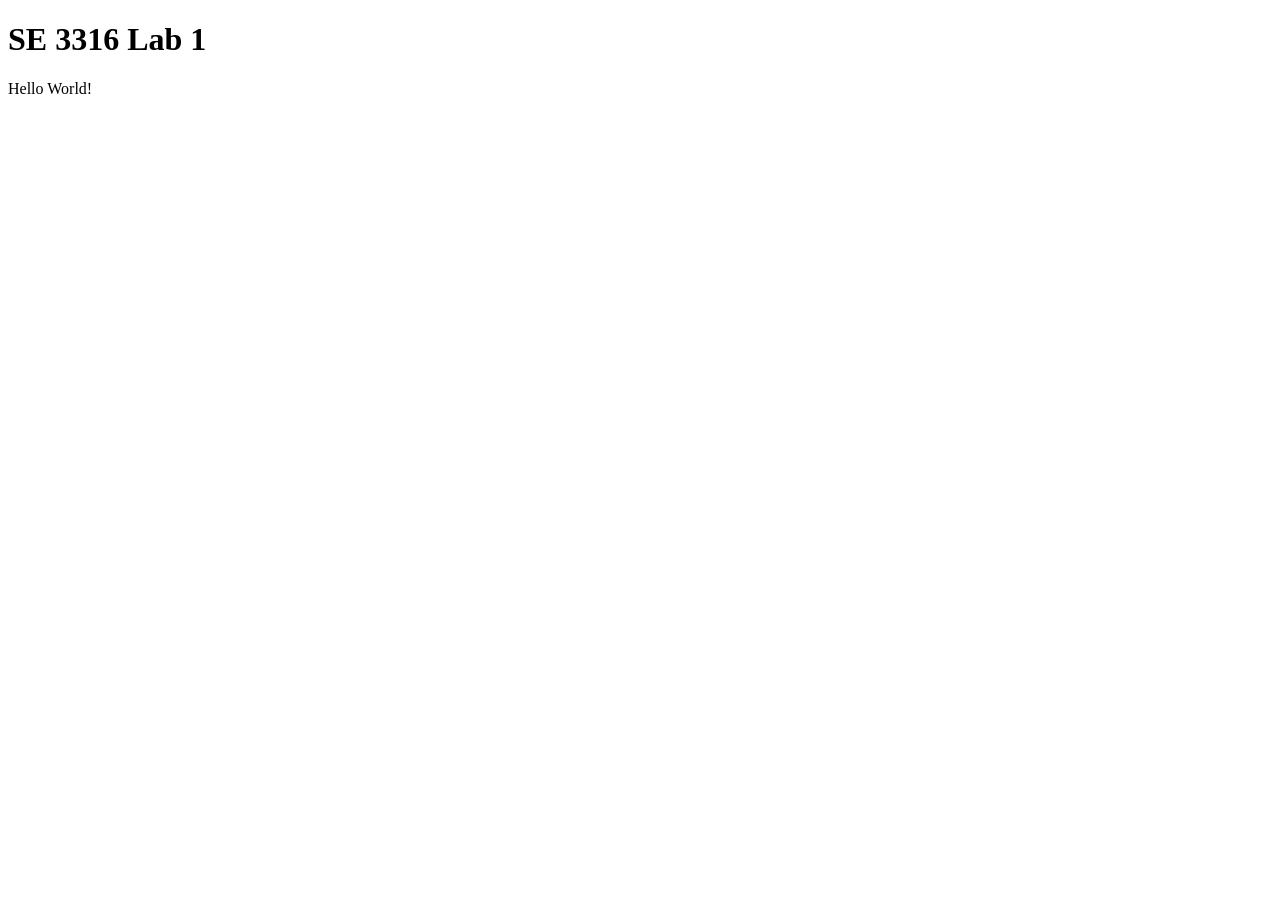
==== index.html @ 53076880 "initial commit" ====
<!DOCTYPE html>
<html lang="en">
<head>
<meta charset="utf-8">
<title>SE 3316 Lab 1</title>
<meta name="description" content="">
<meta name="author" content="">
<link rel="stylesheet" href="">
</head>
<body>
<!-- Place your content here -->
<h1>SE 3316 Lab 1</h1>
<p>Hello World!</p>

<!-- Embedded JavaScript go here -->
</body>
</html>
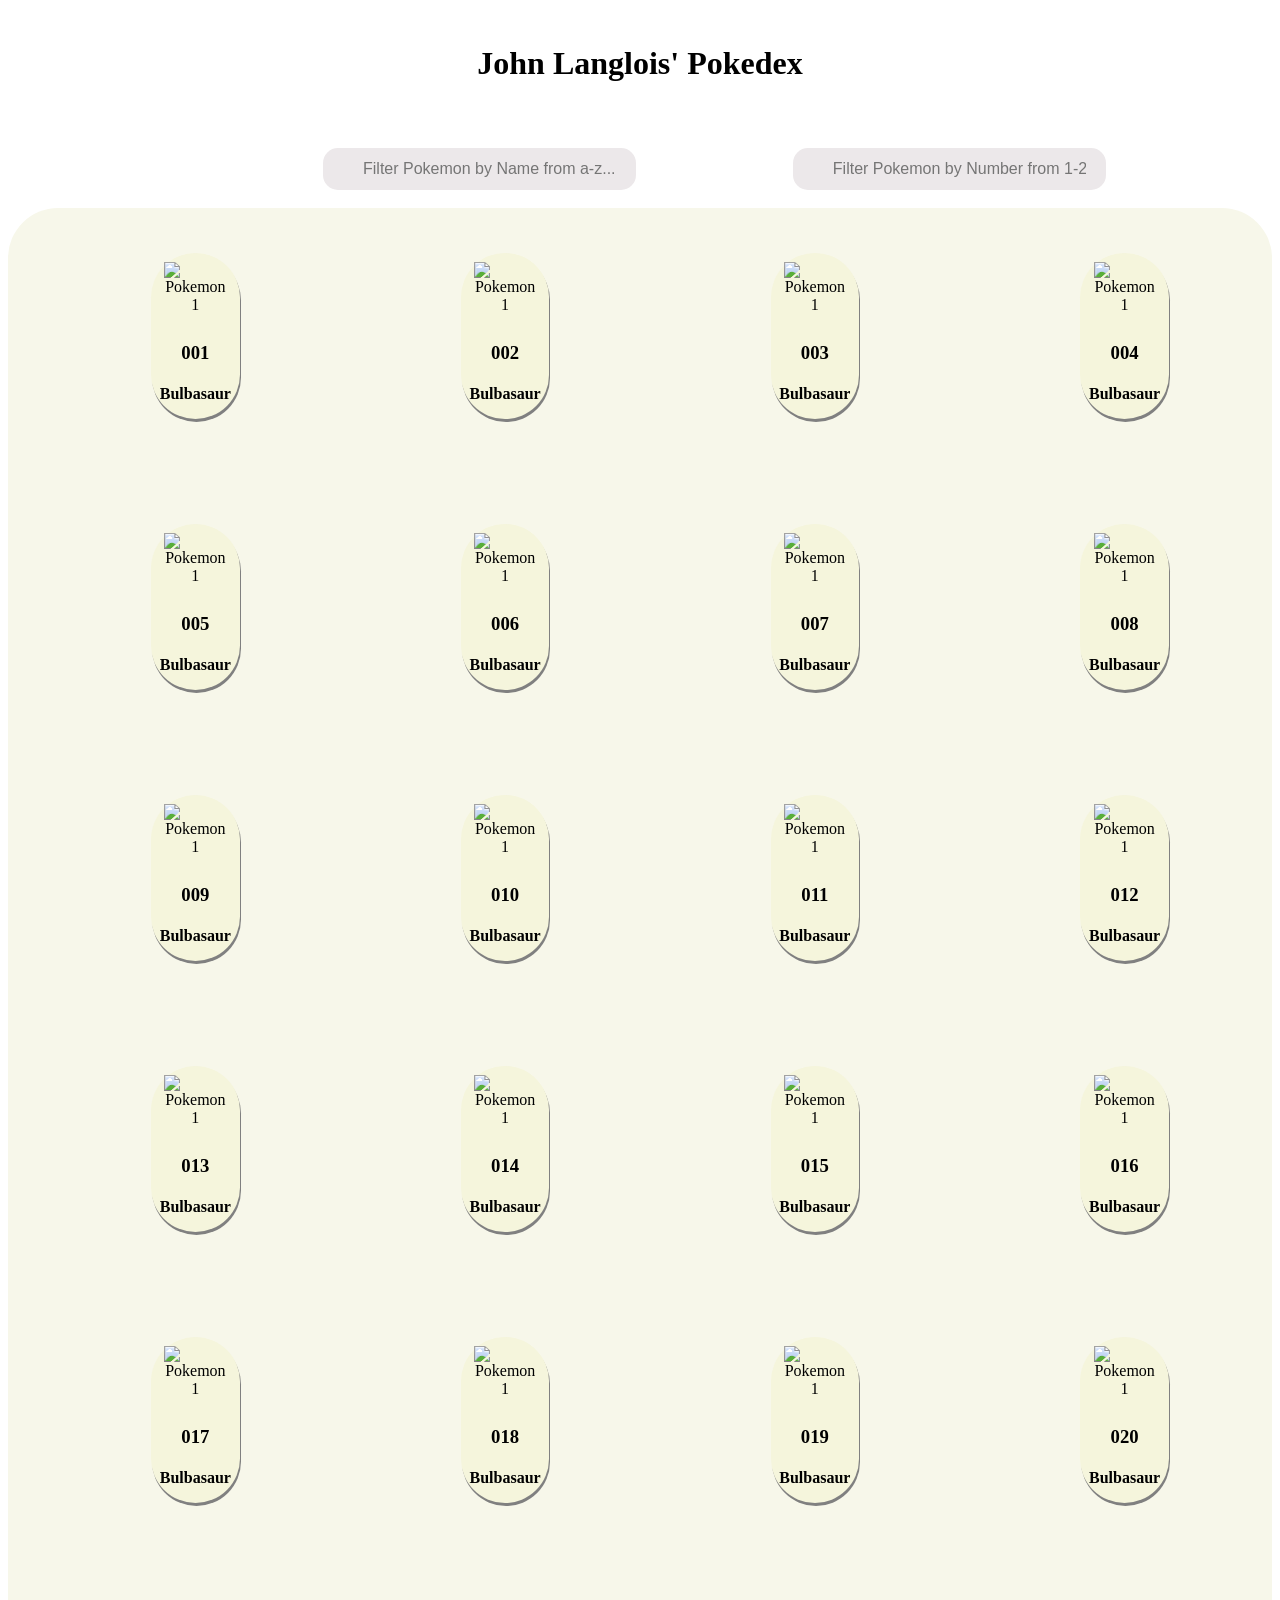
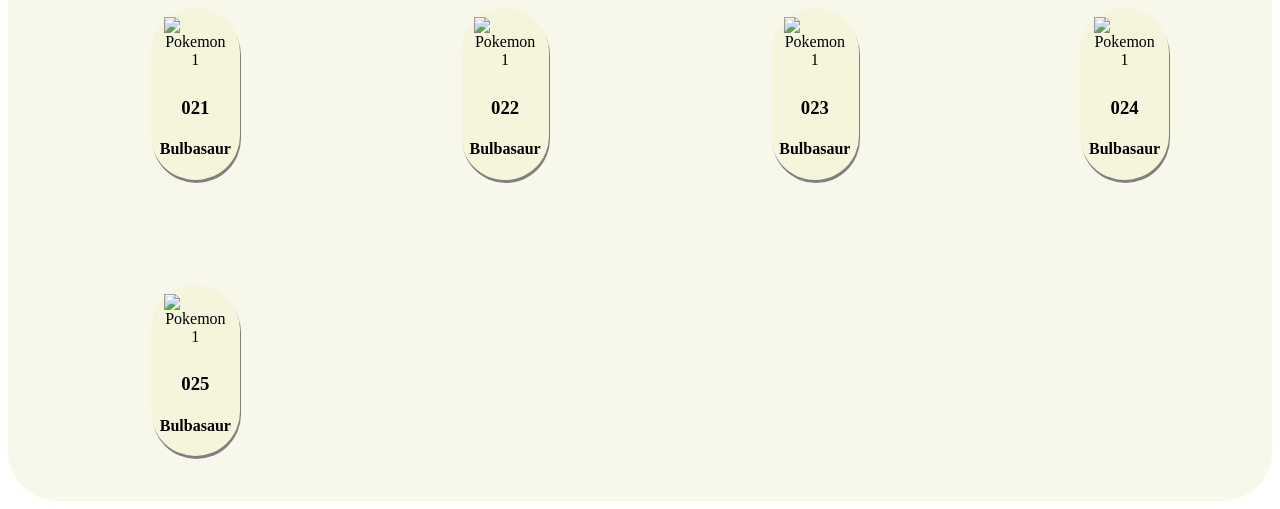
==== commit b1375c8f: "feat: rough pokedex with filters" ====
--- a/index.html
+++ b/index.html
@@ -5,13 +5,140 @@
 <title>SE 3316 Lab 1</title>
 <meta name="description" content="">
 <meta name="author" content="">
-<link rel="stylesheet" href="">
+<link rel="stylesheet" href="index.css">
 </head>
 <body>
-<!-- Place your content here -->
-<h1>SE 3316 Lab 1</h1>
-<p>Hello World!</p>
+    <h1 class = "title">John Langlois' Pokedex</h1>
+    <input type="text" id="nameInput" onkeyup="nameFilter()" placeholder="Filter Pokemon by Name from a-z..."/>
+    <input type="text" id="numberInput" onkeyup="numberFilter()" placeholder="Filter Pokemon by Number from 1-20..."/>
+    <ul class = "wrapper">
+        
+        <li class = "card-item">
+            <img class = "img" src="pokemon/1.png" alt="Pokemon 1"/>
+            <h3>001</h3>
+            <h4>Bulbasaur</h4>
+        </li>
 
-<!-- Embedded JavaScript go here -->
+        <li class = "card-item">
+            <img class = "img" src="pokemon/2.png" alt="Pokemon 1"/>
+            <h3>002</h3>
+            <h4>Bulbasaur</h4>
+        </li>
+        <li class = "card-item">
+            <img class = "img" src="pokemon/3-mega.png" alt="Pokemon 1"/>
+            <h3>003</h3>
+            <h4>Bulbasaur</h4>
+        </li>
+        <li class = "card-item">
+            <img class = "img" src="pokemon/3.png" alt="Pokemon 1"/>
+            <h3>004</h3>
+            <h4>Bulbasaur</h4>
+        </li>
+        <li class = "card-item">
+            <img class = "img" src="pokemon/4.png" alt="Pokemon 1"/>
+            <h3>005</h3>
+            <h4>Bulbasaur</h4>
+        </li>
+        <li class = "card-item">
+            <img class = "img" src="pokemon/5.png" alt="Pokemon 1"/>
+            <h3>006</h3>
+            <h4>Bulbasaur</h4>
+        </li>
+        <li class = "card-item">
+            <img class = "img" src="pokemon/6-mega-x.png" alt="Pokemon 1"/>
+            <h3>007</h3>
+            <h4>Bulbasaur</h4>
+        </li>
+        <li class = "card-item">
+            <img class = "img" src="pokemon/6-mega-y.png" alt="Pokemon 1"/>
+            <h3>008</h3>
+            <h4>Bulbasaur</h4>
+        </li>
+        <li class = "card-item">
+            <img class = "img" src="pokemon/6.png" alt="Pokemon 1"/>
+            <h3>009</h3>
+            <h4>Bulbasaur</h4>
+        </li>
+        <li class = "card-item">
+            <img class = "img" src="pokemon/7.png" alt="Pokemon 1"/>
+            <h3>010</h3>
+            <h4>Bulbasaur</h4>
+        </li>
+        <li class = "card-item">
+            <img class = "img" src="pokemon/8.png" alt="Pokemon 1"/>
+            <h3>011</h3>
+            <h4>Bulbasaur</h4>
+        </li>
+        <li class = "card-item">
+            <img class = "img" src="pokemon/9-mega.png" alt="Pokemon 1"/>
+            <h3>012</h3>
+            <h4>Bulbasaur</h4>
+        </li>
+        <li class = "card-item">
+            <img class = "img" src="pokemon/9.png" alt="Pokemon 1"/>
+            <h3>013</h3>
+            <h4>Bulbasaur</h4>
+        </li>
+        <li class = "card-item">
+            <img class = "img" src="pokemon/10.png" alt="Pokemon 1"/>
+            <h3>014</h3>
+            <h4>Bulbasaur</h4>
+        </li>
+        <li class = "card-item">
+            <img class = "img" src="pokemon/11.png" alt="Pokemon 1"/>
+            <h3>015</h3>
+            <h4>Bulbasaur</h4>
+        </li>
+        <li class = "card-item">
+            <img class = "img" src="pokemon/12.png" alt="Pokemon 1"/>
+            <h3>016</h3>
+            <h4>Bulbasaur</h4>
+        </li>
+        <li class = "card-item">
+            <img class = "img" src="pokemon/13.png" alt="Pokemon 1"/>
+            <h3>017</h3>
+            <h4>Bulbasaur</h4>
+        </li>
+        <li class = "card-item">
+            <img class = "img" src="pokemon/14.png" alt="Pokemon 1"/>
+            <h3>018</h3>
+            <h4>Bulbasaur</h4>
+        </li>
+        <li class = "card-item">
+            <img class = "img" src="pokemon/15-mega.png" alt="Pokemon 1"/>
+            <h3>019</h3>
+            <h4>Bulbasaur</h4>
+        </li>
+        <li class = "card-item">
+            <img class = "img" src="pokemon/15.png" alt="Pokemon 1"/>
+            <h3>020</h3>
+            <h4>Bulbasaur</h4>
+        </li>
+        <li class = "card-item">
+            <img class = "img" src="pokemon/16.png" alt="Pokemon 1"/>
+            <h3>021</h3>
+            <h4>Bulbasaur</h4>
+        </li>
+        <li class = "card-item">
+            <img class = "img" src="pokemon/17.png" alt="Pokemon 1"/>
+            <h3>022</h3>
+            <h4>Bulbasaur</h4>
+        </li>
+        <li class = "card-item">
+            <img class = "img" src="pokemon/18-mega.png" alt="Pokemon 1"/>
+            <h3>023</h3>
+            <h4>Bulbasaur</h4>
+        </li>
+        <li class = "card-item">
+            <img class = "img" src="pokemon/19.png" alt="Pokemon 1"/>
+            <h3>024</h3>
+            <h4>Bulbasaur</h4>
+        </li>
+        <li class = "card-item">
+            <img class = "img" src="pokemon/20.png" alt="Pokemon 1"/>
+            <h3>025</h3>
+            <h4>Bulbasaur</h4>
+        </li>
+      </ul>
 </body>
 </html>
--- a/index.css
+++ b/index.css
@@ -0,0 +1,76 @@
+.wrapper{
+display: grid;
+grid-template-columns: repeat(4, 1fr);
+grid-template-rows: repeat(5, 20vw);
+grid-gap: 15px;
+border: 3px solid transparent rgb(226, 160, 160);
+border-radius: 50px;
+list-style: none;
+margin-left: auto;
+margin-right: auto;
+margin-top:2vh;
+margin-bottom: auto;
+background-color: rgb(247, 247, 234);
+}
+.title{
+    margin-top:5vh;
+    text-align: center;
+}
+.img{
+    max-width: 70%;
+    height:auto;
+    margin-top: 1vh;
+    margin-bottom: 1vh;
+
+}
+.card-item{
+    border-color: grey;
+    border: 1px rgb(196, 190, 190);
+    border-radius: 50px;
+    background-color: beige;
+    box-shadow:1px 3px grey;
+    margin-left: auto;
+    margin-right: auto;
+    margin-top: 5vh;
+    margin-bottom: 5vh;
+    text-align: center;
+}
+
+.card-item:hover{
+    box-shadow: 0 8px 16px 0 rgba(0,0,0,0.2);
+    cursor: pointer;
+}
+
+#nameInput{
+background-image: url('/css/searchicon.png'); /* Add a search icon to input */
+background-color: rgb(236, 232, 234);
+  background-position: 10px 12px; /* Position the search icon */
+  background-repeat: no-repeat; /* Do not repeat the icon image */
+  width: 20%; /* Full-width */
+  font-size: 16px; /* Increase font-size */
+  padding: 12px 20px 12px 40px; /* Add some padding */
+  border: 1px #ddd; /* Add a grey border */
+  margin-top:5vh;
+  margin-bottom: auto;
+  margin-left:35vh;
+  margin-right:12vh;
+  border-radius: 15px;
+
+}
+
+#numberInput{
+    background-image: url('/css/searchicon.png'); /* Add a search icon to input */
+    background-color: rgb(236, 232, 234);
+      background-position: 10px 12px; /* Position the search icon */
+      background-repeat: no-repeat; /* Do not repeat the icon image */
+      width: 20%; /* Full-width */
+      font-size: 16px; /* Increase font-size */
+      padding: 12px 20px 12px 40px; /* Add some padding */
+      border: 1px #ddd; /* Add a grey border */
+      margin-top:5vh;
+      margin-bottom: auto;
+      margin-left:5vh;
+      margin-right:10vh;
+      border-radius: 15px;
+    
+    }
